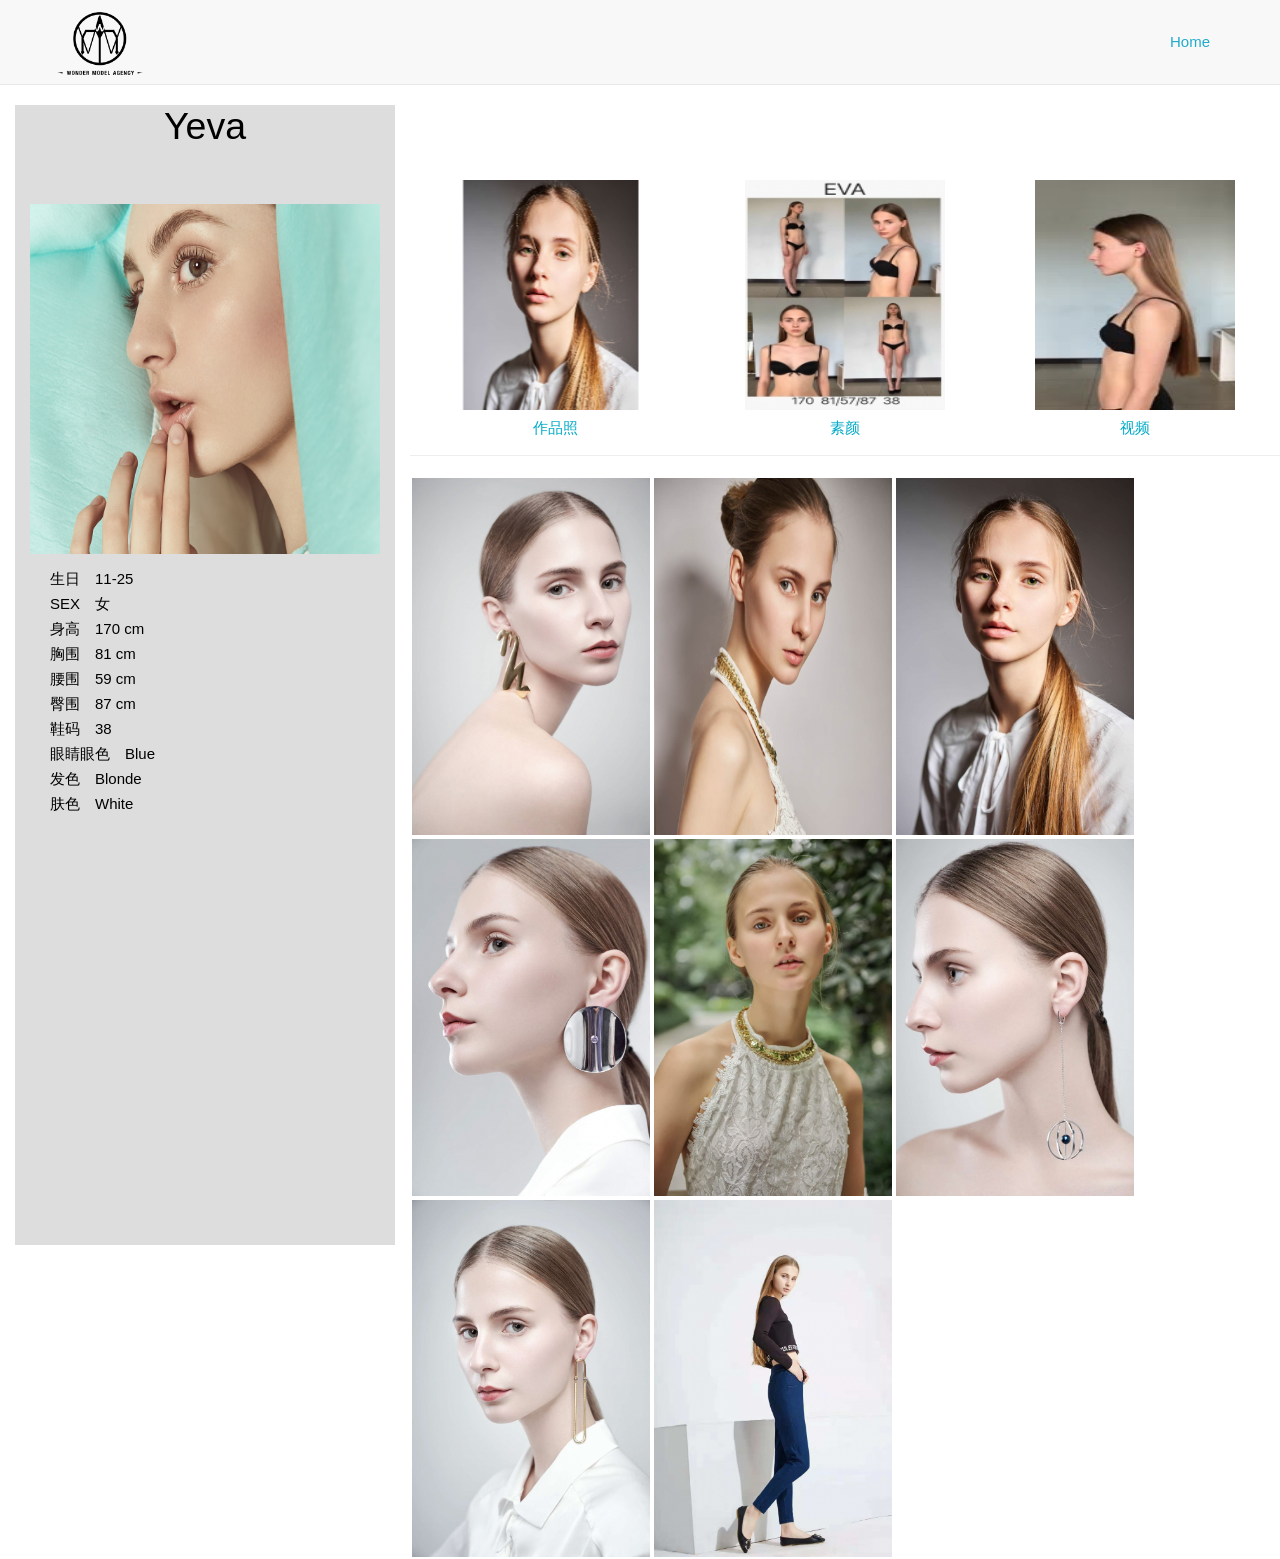
==== src/main/resources/static/detail.html @ 204be981 "修改代码" ====
<!DOCTYPE html>
<html lang="en">
<head>
    <meta charset="UTF-8"/>
    <meta http-equiv="Content-Type" content="text/html; charset=utf-8"/>
    <meta name="viewport" content="width=device-width, initial-scale=1, maximum-scale=1, user-scalable=no">
    <title>Wonder Model Agency</title>
    <link href='/assets/googleapis.css' rel='stylesheet' type='text/css'>
    <link href="/assets/font-awesome.min.css" rel="stylesheet">
    <link rel="stylesheet" href="assets/bootstrap/css/bootstrap.min.css"/>
    <link rel="stylesheet" href="assets/animate/animate.css"/>
    <link rel="stylesheet" href="assets/animate/set.css"/>
    <link rel="stylesheet" href="assets/gallery/blueimp-gallery.min.css">
    <link rel="stylesheet" href="assets/style.css">
    <style>
        #content {
            display: -webkit-flex;
            display: flex;
            height: 1350px
        }

        #peopleInfo {
            margin: 15px;
            line-height: 20px;
            background-color: #dddddd;
        }

        #works {
            flex-grow: 1;
        }

        #works hr {
            color: #9e5406;
        }

        #name {
            color: black;
        }

        #data li {
            text-align: left;
            margin: 5px;
            color: black;
        }

        #data span {
            margin: 15px;
        }

        #tab-title {
            display: -webkit-flex;
            display: flex;
            justify-content: space-between;
        }

        #tab-title .tab-title-item {
            flex-grow: 1;
        }

        .tab-title-item a {
            padding-top: 5px;
            text-decoration: none;
        }

        .tab-title-item img {
            width: 200px;
            height: 230px;
        }

        .tab-title-item span {
            margin-top: 10px;
            display: inline-block;
        }

        .tab-content-img {
            width: 238px;
            height: 357px;
        }

        .tab-content-item {
            display: flex;
            display: -webkit-flex;
            flex-wrap: wrap;
            align-content: space-around;
        }
        .tab-content-a{
            margin: 2px;
            text-decoration: none;
        }

    </style>
    <script src="assets/video.min.js"></script>
    <script src="assets/html5media.min.js"></script>
    <script src="https://apps.bdimg.com/libs/jquery/2.1.4/jquery.min.js"></script>
    <script src="js/detail.js"></script>
</head>

<body>
<div class="topbar animated fadeInLeftBig"></div>

<div class="navbar-wrapper">
    <div class="container">
        <div class="navbar navbar-default navbar-fixed-top" role="navigation" id="top-nav" style="top: 0px;">
            <div class="container">

                <div class="navbar-header" style="height: 75px;">
                    <button type="button" class="navbar-toggle collapsed" data-toggle="collapse"
                            data-target=".navbar-collapse">
                        <span class="sr-only">Toggle navigation</span>
                        <span class="icon-bar"></span>
                        <span class="icon-bar"></span>
                        <span class="icon-bar"></span>
                    </button>
                    <a id = "aHome2" class="navbar-brand" href="home.html" style="padding: 0px !important;">
                        <img src="images/logo.png" alt="logo" style="height: 90px;">
                    </a>
                </div>
                <div class="navbar-collapse  collapse">
                    <ul class="nav navbar-nav navbar-right scroll" id="rlTrans">
                        <li class="active"><a id="aHome" href="home.html">Home</a></li>
                    </ul>
                </div>
            </div>
        </div>
    </div>
</div>

<div id="content" class="spacer clearfix grid">
    <div id="peopleInfo">
        <div id="name">
            <h2>Yeva</h2>
        </div>
        <div id="image">
            <img style="width: 350px; height: 350px;" src="images/model/DianaB/1.jpg">
        </div>
        <div id="data" style="margin: 15px;">
            <div style="background-color: #dddddd;width: 350px; height: 350px;">
                <li><span>生日</span>11-25</li>
                <li><span>SEX</span>女</li>
                <li><span>身高</span>170 cm</li>
                <li><span>胸围</span>81 cm</li>
                <li><span>腰围</span>59 cm</li>
                <li><span>臀围</span>87 cm</li>
                <li><span>鞋码</span>38</li>
                <li><span>眼睛眼色</span>Blue</li>
                <li><span>发色</span>Blonde</li>
                <li><span>肤色</span>White</li>
            </div>
        </div>
    </div>
    <div id="works">
        <div id="tab-title">
            <div class="tab-title-item">
                <a href="#opus" aria-controls="home" role="tab" data-toggle="tab">
                    <img src="images/model/Yeva/opus.jpg"> <br/>
                    <span>作品照</span>
                </a>
            </div>
            <div class="tab-title-item">
                <a href="#makeup" aria-controls="profile" role="tab" data-toggle="tab">
                    <img src="images/model/Yeva/makeup.jpg"> <br/>
                    <span>素颜</span>
                </a>
            </div>
            <div class="tab-title-item">
                <a href="#video" aria-controls="settings" role="tab" data-toggle="tab">
                    <img src="images/model/Yeva/video.jpg"> <br/>
                    <span>视频</span>
                </a>
            </div>
        </div>
        <hr/>
        <div class="tab-content">
            <div id="opus" role="tabpanel" class="tab-pane active">
                <div class="tab-content-item">
                    <a href="images/model/Yeva/opus/1.jpg" name="imgView" class="tab-content-a">
                        <img src="images/model/Yeva/opus/1.jpg" class="tab-content-img">
                    </a>
                    <a href="images/model/Yeva/opus/2.jpg" name="imgView" class="tab-content-a">
                        <img src="images/model/Yeva/opus/2.jpg" class="tab-content-img">
                    </a>
                    <a href="images/model/Yeva/opus/3.jpg" name="imgView" class="tab-content-a">
                        <img src="images/model/Yeva/opus/3.jpg" class="tab-content-img">
                    </a>
                    <a href="images/model/Yeva/opus/4.jpg" name="imgView" class="tab-content-a">
                        <img src="images/model/Yeva/opus/4.jpg" class="tab-content-img">
                    </a>
                    <a href="images/model/Yeva/opus/5.jpg" name="imgView" class="tab-content-a">
                        <img src="images/model/Yeva/opus/5.jpg" class="tab-content-img">
                    </a>
                    <a href="images/model/Yeva/opus/6.jpg" name="imgView" class="tab-content-a">
                        <img src="images/model/Yeva/opus/6.jpg" class="tab-content-img">
                    </a>
                    <a href="images/model/Yeva/opus/7.jpg" name="imgView" class="tab-content-a">
                        <img src="images/model/Yeva/opus/7.jpg" class="tab-content-img">
                    </a>
                    <a href="images/model/Yeva/opus/8.jpg" name="imgView" class="tab-content-a">
                        <img src="images/model/Yeva/opus/8.jpg" class="tab-content-img">
                    </a>
                </div>
            </div>
            <div id="makeup" role="tabpanel" class="tab-pane">
                <a href="images/model/Yeva/makeup/1.jpg" name="imgView" class="tab-content-a">
                    <img src="images/model/Yeva/makeup/1.jpg" class="tab-content-img">
                </a>
            </div>
            <div id="video" role="tabpanel" class="tab-pane">
                <div style="height: 400px">
                    <video ishivideo="true" muted="muted" autoplay="true" isrotate="false" autohide="true" loop="loop"
                           src="images/model/Yeva/video/video.mp4">
                        <source src="images/model/Yeva/video/video.mp4" type="video/mp4">
                        <span data-i18n-text="video_bzc">当前浏览器不支持video播放</span>
                    </video>
                </div>
            </div>
        </div>
    </div>
</div>


<div id="blueimp-gallery" class="blueimp-gallery blueimp-gallery-controls">
    <div class="slides"></div>
    <h3 class="title">Title</h3>
    <a class="prev">‹</a>
    <a class="next">›</a>
    <a class="close">×</a>
</div>
<script src="assets/jquery.js"></script>
<script src="assets/wow/wow.min.js"></script>
<script src="assets/bootstrap/js/bootstrap.js" type="text/javascript"></script>
<script src="assets/mobile/touchSwipe.min.js"></script>
<script src="assets/respond/respond.js"></script>
<script src="assets/gallery/jquery.blueimp-gallery.min.js"></script>
<script type="text/javascript">
    $(function () {
        $("a[name=imgView]").click(function () {

            $("a[name=imgView]").each(function () {
                $(this).removeAttr("data-gallery");
                $(this).siblings("a").removeAttr("data-gallery");
            });

            $(this).attr("data-gallery", "");
            $(this).siblings("a").attr("data-gallery", "");
        });

        // 获取当前用户信息
        $.ajax({
            type: "GET",
            url: "/getUser",
            data: {userId: GetQueryString('userId')},
            dataType: "json",
            success: function (data) {
                var html = '';
                $.each(data, function (commentIndex, comment) {
                    html += '<div class="comment"><h6>' + comment['username']
                        + ':</h6><p class="para"' + comment['content']
                        + '</p></div>';
                });
            }
        })
    });

    // 获取url参数用户Id
    function GetQueryString(name) {
        var reg = new RegExp("(^|&)" + name + "=([^&]*)(&|$)");
        var r = window.location.search.substr(1).match(reg);
        if (r != null) return unescape(r[2]);
        return null;
    }

    console.log('userId', GetQueryString('userId'));
</script>
</body>
</html>
---- src/main/resources/static/assets/animate/set.css ----
.grid {
	position: relative;
	margin: 0 auto;
	list-style: none;
	text-align: center;
}

/* Common style */
.grid figure {
	position: relative;
	float: left;
	overflow: hidden;
	margin: 0;	/*change here for spacing*/	
	width: 33.333333333%;
	text-align: center;
	cursor: pointer;
}

.grid figure img {
	position: relative;
	display: block;
	max-width: 102%;
	opacity: 1;
}

.grid figure figcaption {
	padding: 2em;
	color: #fff;
	text-transform: uppercase;
	font-size: 1.25em;
	-webkit-backface-visibility: hidden;
	backface-visibility: hidden;
}

.grid figure figcaption::before,
.grid figure figcaption::after {
	pointer-events: none;
}

.grid figure figcaption,
.grid figure figcaption > a {
	position: absolute;
	top: 0;
	left: 0;
	width: 100%;
	height: 100%;
}

/* Anchor will cover the whole item by default */
/* For some effects it will show as a button */
.grid figure figcaption > a {
	z-index: 1000;
	text-indent: 200%;
	white-space: nowrap;
	font-size: 0;
	opacity: 0;
}

.grid figure h2 {
	word-spacing: -0.15em;
	font-weight: 700;
}

.grid figure h2,
.grid figure p {
	margin: 0;
}

.grid figure p {
	letter-spacing: 1px;
	font-size: 68.5%;
}

/* Individual effects */

/*---------------*/
/***** Lily *****/
/*---------------*/

figure.effect-lily img {
	max-width: none;
	width: -webkit-calc(100% + 50px);
	width: calc(100% + 50px);
	opacity: 0.7;
	-webkit-transition: opacity 0.35s, -webkit-transform 0.35s;
	transition: opacity 0.35s, transform 0.35s;
	-webkit-transform: translate3d(-40px,0, 0);
	transform: translate3d(-40px,0,0);
}

figure.effect-lily figcaption {
	text-align: left;
}

figure.effect-lily figcaption > div {
	position: absolute;
	bottom: 0;
	left: 0;
	padding: 2em;
	width: 100%;
	height: 50%;
}

figure.effect-lily h2,
figure.effect-lily p {
	-webkit-transform: translate3d(0,40px,0);
	transform: translate3d(0,40px,0);
}

figure.effect-lily h2 {
	-webkit-transition: -webkit-transform 0.35s;
	transition: transform 0.35s;
}

figure.effect-lily p {
	color: rgba(255,255,255,0.8);
	opacity: 0;
	-webkit-transition: opacity 0.2s, -webkit-transform 0.35s;
	transition: opacity 0.2s, transform 0.35s;
}

figure.effect-lily:hover img,
figure.effect-lily:hover p {
	opacity: 1;
}

figure.effect-lily:hover img,
figure.effect-lily:hover h2,
figure.effect-lily:hover p {
	-webkit-transform: translate3d(0,0,0);
	transform: translate3d(0,0,0);
}

figure.effect-lily:hover p {
	-webkit-transition-delay: 0.05s;
	transition-delay: 0.05s;
	-webkit-transition-duration: 0.35s;
	transition-duration: 0.35s;
}

/*---------------*/
/***** Sadie *****/
/*---------------*/

figure.effect-sadie figcaption::before {
	position: absolute;
	top: 0;
	left: 0;
	width: 100%;
	height: 100%;
	background: -webkit-linear-gradient(top, rgba(72,76,97,0) 0%, rgba(72,76,97,0.8) 75%);
	background: linear-gradient(to bottom, rgba(72,76,97,0) 0%, rgba(72,76,97,0.8) 75%);
	content: '';
	opacity: 0;
	-webkit-transform: translate3d(0,50%,0);
	transform: translate3d(0,50%,0);
}

figure.effect-sadie h2 {
	position: absolute;
	top: 50%;
	left: 0;
	width: 100%;
	color: #484c61;
	-webkit-transition: -webkit-transform 0.35s, color 0.35s;
	transition: transform 0.35s, color 0.35s;
	-webkit-transform: translate3d(0,-50%,0);
	transform: translate3d(0,-50%,0);
}

figure.effect-sadie figcaption::before,
figure.effect-sadie p {
	-webkit-transition: opacity 0.35s, -webkit-transform 0.35s;
	transition: opacity 0.35s, transform 0.35s;
}

figure.effect-sadie p {
	position: absolute;
	bottom: 0;
	left: 0;
	padding: 2em;
	width: 100%;
	opacity: 0;
	-webkit-transform: translate3d(0,10px,0);
	transform: translate3d(0,10px,0);
}

figure.effect-sadie:hover h2 {
	color: #fff;
	-webkit-transform: translate3d(0,-50%,0) translate3d(0,-40px,0);
	transform: translate3d(0,-50%,0) translate3d(0,-40px,0);
}

figure.effect-sadie:hover figcaption::before ,
figure.effect-sadie:hover p {
	opacity: 1;
	-webkit-transform: translate3d(0,0,0);
	transform: translate3d(0,0,0);
}

/*---------------*/
/***** Roxy *****/
/*---------------*/

figure.effect-roxy {
	background: -webkit-linear-gradient(45deg, #ff89e9 0%, #05abe0 100%);
	background: linear-gradient(45deg, #ff89e9 0%,#05abe0 100%);
}

figure.effect-roxy img {
	max-width: none;
	width: -webkit-calc(100% + 60px);
	width: calc(100% + 60px);
	-webkit-transition: opacity 0.35s, -webkit-transform 0.35s;
	transition: opacity 0.35s, transform 0.35s;
	-webkit-transform: translate3d(-50px,0,0);
	transform: translate3d(-50px,0,0);
}

figure.effect-roxy figcaption::before {
	position: absolute;
	top: 30px;
	right: 30px;
	bottom: 30px;
	left: 30px;
	border: 1px solid #fff;
	content: '';
	opacity: 0;
	-webkit-transition: opacity 0.35s, -webkit-transform 0.35s;
	transition: opacity 0.35s, transform 0.35s;
	-webkit-transform: translate3d(-20px,0,0);
	transform: translate3d(-20px,0,0);
}

figure.effect-roxy figcaption {
	padding: 3em;
	text-align: left;
}

figure.effect-roxy h2 {
	padding: 30% 0 10px 0;
}

figure.effect-roxy p {
	opacity: 0;
	-webkit-transition: opacity 0.35s, -webkit-transform 0.35s;
	transition: opacity 0.35s, transform 0.35s;
	-webkit-transform: translate3d(-10px,0,0);
	transform: translate3d(-10px,0,0);
}

figure.effect-roxy:hover img {
	opacity: 0.7;
	-webkit-transform: translate3d(0,0,0);
	transform: translate3d(0,0,0);
}

figure.effect-roxy:hover figcaption::before,
figure.effect-roxy:hover p {
	opacity: 1;
	-webkit-transform: translate3d(0,0,0);
	transform: translate3d(0,0,0);
}

/*---------------*/
/***** Bubba *****/
/*---------------*/

figure.effect-bubba {
	background: #9e5406;
}

figure.effect-bubba img {
	opacity: 0.7;
	-webkit-transition: opacity 0.35s;
	transition: opacity 0.35s;
}

figure.effect-bubba:hover img {
	opacity: 0.4;
}

figure.effect-bubba figcaption::before,
figure.effect-bubba figcaption::after {
	position: absolute;
	top: 30px;
	right: 30px;
	bottom: 30px;
	left: 30px;
	content: '';
	opacity: 0;
	-webkit-transition: opacity 0.35s, -webkit-transform 0.35s;
	transition: opacity 0.35s, transform 0.35s;
}

figure.effect-bubba figcaption::before {
	border-top: 1px solid #fff;
	border-bottom: 1px solid #fff;
	-webkit-transform: scale(0,1);
	transform: scale(0,1);
}

figure.effect-bubba figcaption::after {
	border-right: 1px solid #fff;
	border-left: 1px solid #fff;
	-webkit-transform: scale(1,0);
	transform: scale(1,0);
}

figure.effect-bubba h2 {
	padding-top: 30%;
	-webkit-transition: -webkit-transform 0.35s;
	transition: transform 0.35s;
	-webkit-transform: translate3d(0,-20px,0);
	transform: translate3d(0,-20px,0);
}

figure.effect-bubba p {
	padding: 20px 2.5em;
	opacity: 0;
	-webkit-transition: opacity 0.35s, -webkit-transform 0.35s;
	transition: opacity 0.35s, transform 0.35s;
	-webkit-transform: translate3d(0,20px,0);
	transform: translate3d(0,20px,0);
}

figure.effect-bubba:hover figcaption::before,
figure.effect-bubba:hover figcaption::after {
	opacity: 1;
	-webkit-transform: scale(1);
	transform: scale(1);
}

figure.effect-bubba:hover h2,
figure.effect-bubba:hover p {
	opacity: 1;
	-webkit-transform: translate3d(0,0,0);
	transform: translate3d(0,0,0);
}

/*---------------*/
/***** Romeo *****/
/*---------------*/

figure.effect-romeo {
	-webkit-perspective: 1000px;
	perspective: 1000px;
}

figure.effect-romeo img {
	-webkit-transition: opacity 0.35s, -webkit-transform 0.35s;
	transition: opacity 0.35s, transform 0.35s;
	-webkit-transform: translate3d(0,0,300px);
	transform: translate3d(0,0,300px);
}

figure.effect-romeo:hover img {
	opacity: 0.6;
	-webkit-transform: translate3d(0,0,0);
	transform: translate3d(0,0,0);
}

figure.effect-romeo figcaption::before,
figure.effect-romeo figcaption::after {
	position: absolute;
	top: 50%;
	left: 50%;
	width: 80%;
	height: 1px;
	background: #fff;
	content: '';
	-webkit-transition: opacity 0.35s, -webkit-transform 0.35s;
	transition: opacity 0.35s, transform 0.35s;
	-webkit-transform: translate3d(-50%,-50%,0);
	transform: translate3d(-50%,-50%,0);
}

figure.effect-romeo:hover figcaption::before {
	opacity: 0.5;
	-webkit-transform: translate3d(-50%,-50%,0) rotate(45deg);
	transform: translate3d(-50%,-50%,0) rotate(45deg);
}

figure.effect-romeo:hover figcaption::after {
	opacity: 0.5;
	-webkit-transform: translate3d(-50%,-50%,0) rotate(-45deg);
	transform: translate3d(-50%,-50%,0) rotate(-45deg);
}

figure.effect-romeo h2,
figure.effect-romeo p {
	position: absolute;
	top: 50%;
	left: 0;
	width: 100%;
	-webkit-transition: -webkit-transform 0.35s;
	transition: transform 0.35s;
}

figure.effect-romeo h2 {
	-webkit-transform: translate3d(0,-50%,0) translate3d(0,-150%,0);
	transform: translate3d(0,-50%,0) translate3d(0,-150%,0);
}

figure.effect-romeo p {
	padding: 0.25em 2em;
	-webkit-transform: translate3d(0,-50%,0) translate3d(0,150%,0);
	transform: translate3d(0,-50%,0) translate3d(0,150%,0);
}

figure.effect-romeo:hover h2 {
	-webkit-transform: translate3d(0,-50%,0) translate3d(0,-100%,0);
	transform: translate3d(0,-50%,0) translate3d(0,-100%,0);
}

figure.effect-romeo:hover p {
	-webkit-transform: translate3d(0,-50%,0) translate3d(0,100%,0);
	transform: translate3d(0,-50%,0) translate3d(0,100%,0);
}

/*---------------*/
/***** Layla *****/
/*---------------*/

figure.effect-layla {
	background: #18a367;
}

figure.effect-layla img {
	height: 390px;
}

figure.effect-layla figcaption {
	padding: 3em;
}

figure.effect-layla figcaption::before,
figure.effect-layla figcaption::after {
	position: absolute;
	content: '';
	opacity: 0;
}

figure.effect-layla figcaption::before {
	top: 50px;
	right: 30px;
	bottom: 50px;
	left: 30px;
	border-top: 1px solid #fff;
	border-bottom: 1px solid #fff;
	-webkit-transform: scale(0,1);
	transform: scale(0,1);
	-webkit-transform-origin: 0 0;
	transform-origin: 0 0;
}

figure.effect-layla figcaption::after {
	top: 30px;
	right: 50px;
	bottom: 30px;
	left: 50px;
	border-right: 1px solid #fff;
	border-left: 1px solid #fff;
	-webkit-transform: scale(1,0);
	transform: scale(1,0);
	-webkit-transform-origin: 100% 0;
	transform-origin: 100% 0;
}

figure.effect-layla h2 {
	padding-top: 26%;
	-webkit-transition: -webkit-transform 0.35s;
	transition: transform 0.35s;
}

figure.effect-layla p {
	padding: 0.5em 2em;
	text-transform: none;
	opacity: 0;
	-webkit-transform: translate3d(0,-10px,0);
	transform: translate3d(0,-10px,0);
}

figure.effect-layla img,
figure.effect-layla h2 {
	-webkit-transform: translate3d(0,-30px,0);
	transform: translate3d(0,-30px,0);
}

figure.effect-layla img,
figure.effect-layla figcaption::before,
figure.effect-layla figcaption::after,
figure.effect-layla p {
	-webkit-transition: opacity 0.35s, -webkit-transform 0.35s;
	transition: opacity 0.35s, transform 0.35s;
}

figure.effect-layla:hover img {
	opacity: 0.7;
	-webkit-transform: translate3d(0,0,0);
	transform: translate3d(0,0,0);
}

figure.effect-layla:hover figcaption::before,
figure.effect-layla:hover figcaption::after {
	opacity: 1;
	-webkit-transform: scale(1);
	transform: scale(1);
}

figure.effect-layla:hover h2,
figure.effect-layla:hover p {
	opacity: 1;
	-webkit-transform: translate3d(0,0,0);
	transform: translate3d(0,0,0);
}

figure.effect-layla:hover figcaption::after,
figure.effect-layla:hover h2,
figure.effect-layla:hover p,
figure.effect-layla:hover img {
	-webkit-transition-delay: 0.15s;
	transition-delay: 0.15s;
}

/*---------------*/
/***** Honey *****/
/*---------------*/

figure.effect-honey {
	background: #4a3753;
}

figure.effect-honey img {
	opacity: 0.9;
	-webkit-transition: opacity 0.35s;
	transition: opacity 0.35s;
}

figure.effect-honey:hover img {
	opacity: 0.5;
}

figure.effect-honey figcaption::before {
	position: absolute;
	bottom: 0;
	left: 0;
	width: 100%;
	height: 10px;
	background: #fff;
	content: '';
	-webkit-transform: translate3d(0,10px,0);
	transform: translate3d(0,10px,0);
}

figure.effect-honey h2 {
	position: absolute;
	bottom: 0;
	left: 0;
	padding: 1em 1.5em;
	width: 100%;
	text-align: left;
	-webkit-transform: translate3d(0,-30px,0);
	transform: translate3d(0,-30px,0);
}

figure.effect-honey h2 i {
	font-style: normal;
	opacity: 0;
	-webkit-transition: opacity 0.35s, -webkit-transform 0.35s;
	transition: opacity 0.35s, transform 0.35s;
	-webkit-transform: translate3d(0,-30px,0);
	transform: translate3d(0,-30px,0);
}

figure.effect-honey figcaption::before,
figure.effect-honey h2 {
	-webkit-transition: -webkit-transform 0.35s;
	transition: transform 0.35s;
}

figure.effect-honey:hover figcaption::before,
figure.effect-honey:hover h2,
figure.effect-honey:hover h2 i {
	opacity: 1;
	-webkit-transform: translate3d(0,0,0);
	transform: translate3d(0,0,0);
}

/*---------------*/
/***** Oscar *****/
/*---------------*/

figure.effect-oscar {
/*	background: -webkit-linear-gradient(45deg, #22682a 0%, #9b4a1b 40%, #3a342a 100%);
	background: linear-gradient(45deg, #22682a 0%,#9b4a1b 40%,#3a342a 100%);*/
}

/*figure.effect-oscar img {
	opacity: 0.9;
	-webkit-transition: opacity 0.35s;
	transition: opacity 0.35s;
}
*/
figure.effect-oscar figcaption {
	padding: 15%;
/*	background-color: rgba(58,52,42,0.7);
	-webkit-transition: background-color 0.35s;
	transition: background-color 0.35s;*/
}

figure.effect-oscar figcaption::before {
	position: absolute;
	top: 30px;
	right: 30px;
	bottom: 30px;
	left: 30px;
	border: 1px solid #fff;
	content: '';
}

figure.effect-oscar h2 {
	margin: 0;
	line-height: 1em;
	-webkit-transition: -webkit-transform 0.35s;
	transition: transform 0.35s;
	-webkit-transform: translate3d(0,100%,0);
	transform: translate3d(0,100%,0);
}

figure.effect-oscar figcaption::before,
figure.effect-oscar p {
	opacity: 0;
	-webkit-transition: opacity 0.35s, -webkit-transform 0.35s;
	transition: opacity 0.35s, transform 0.35s;
	-webkit-transform: scale(0);
	transform: scale(0);
}

figure.effect-oscar:hover h2 {
	-webkit-transform: translate3d(0,0,0);
	transform: translate3d(0,0,0);
}

figure.effect-oscar:hover figcaption::before,
figure.effect-oscar:hover p {
	opacity: 1;
	-webkit-transform: scale(1);
	transform: scale(1);
}

figure.effect-oscar:hover figcaption {
	background-color: rgba(0,0,0,0.8);
}

figure.effect-oscar:hover img {
	opacity: 0.4;
}

/*---------------*/
/***** Marley *****/
/*---------------*/

figure.effect-marley figcaption {
	text-align: right;
}

figure.effect-marley h2,
figure.effect-marley p {
	position: absolute;
	right: 30px;
	left: 30px;
	padding: 10px 0;
}


figure.effect-marley p {
	bottom: 30px;
	line-height: 1.5;
	-webkit-transform: translate3d(0,100%,0);
	transform: translate3d(0,100%,0);
}

figure.effect-marley h2 {
	top: 30px;
	-webkit-transition: -webkit-transform 0.35s;
	transition: transform 0.35s;
	-webkit-transform: translate3d(0,20px,0);
	transform: translate3d(0,20px,0);
}

figure.effect-marley:hover h2 {
	-webkit-transform: translate3d(0,0,0);
	transform: translate3d(0,0,0);
}

figure.effect-marley h2::after {
	position: absolute;
	top: 100%;
	left: 0;
	width: 100%;
	height: 4px;
	background: #fff;
	content: '';
	-webkit-transform: translate3d(0,40px,0);
	transform: translate3d(0,40px,0);
}

figure.effect-marley h2::after,
figure.effect-marley p {
	opacity: 0;
	-webkit-transition: opacity 0.35s, -webkit-transform 0.35s;
	transition: opacity 0.35s, transform 0.35s;
}

figure.effect-marley:hover h2::after,
figure.effect-marley:hover p {
	opacity: 1;
	-webkit-transform: translate3d(0,0,0);
	transform: translate3d(0,0,0);
}

/*---------------*/
/***** Ruby *****/
/*---------------*/

figure.effect-ruby {
	background-color: #17819c;
}

figure.effect-ruby img {
	opacity: 0.7;
	-webkit-transition: opacity 0.35s, -webkit-transform 0.35s;
	transition: opacity 0.35s, transform 0.35s;
	-webkit-transform: scale(1.15);
	transform: scale(1.15);
}

figure.effect-ruby:hover img {
	opacity: 0.5;
	-webkit-transform: scale(1);
	transform: scale(1);
}

figure.effect-ruby h2 {
	margin-top: 20%;
	-webkit-transition: -webkit-transform 0.35s;
	transition: transform 0.35s;
	-webkit-transform: translate3d(0,20px,0);
	transform: translate3d(0,20px,0);
}

figure.effect-ruby p {
	margin: 1em 0 0;
	padding: 3em;
	border: 1px solid #fff;
	opacity: 0;
	-webkit-transition: opacity 0.35s, -webkit-transform 0.35s;
	transition: opacity 0.35s, transform 0.35s;
	-webkit-transform: translate3d(0,20px,0) scale(1.1);
	transform: translate3d(0,20px,0) scale(1.1);
} 

figure.effect-ruby:hover h2 {
	-webkit-transform: translate3d(0,0,0);
	transform: translate3d(0,0,0);
}

figure.effect-ruby:hover p {
	opacity: 1;
	-webkit-transform: translate3d(0,0,0) scale(1);
	transform: translate3d(0,0,0) scale(1);
}

/*---------------*/
/***** Milo *****/
/*---------------*/

figure.effect-milo {
	background: #2e5d5a;
}

figure.effect-milo img {
	max-width: none;
	width: -webkit-calc(100% + 60px);
	width: calc(100% + 60px);
	opacity: 1;
	-webkit-transition: opacity 0.35s, -webkit-transform 0.35s;
	transition: opacity 0.35s, transform 0.35s;
	-webkit-transform: translate3d(-30px,0,0) scale(1.12);
	transform: translate3d(-30px,0,0) scale(1.12);
	-webkit-backface-visibility: hidden;
	backface-visibility: hidden;
}

figure.effect-milo:hover img {
	opacity: 0.5;
	-webkit-transform: translate3d(0,0,0) scale(1);
	transform: translate3d(0,0,0) scale(1);
}

figure.effect-milo h2 {
	position: absolute;
	right: 0;
	bottom: 0;
	padding: 1em 1.2em;
}

figure.effect-milo p {
	padding: 0 10px 0 0;
	width: 50%;
	border-right: 1px solid #fff;
	text-align: right;
	opacity: 0;
	-webkit-transition: opacity 0.35s, -webkit-transform 0.35s;
	transition: opacity 0.35s, transform 0.35s;
	-webkit-transform: translate3d(-40px,0,0);
	transform: translate3d(-40px,0,0);
}

figure.effect-milo:hover p {
	opacity: 1;
	-webkit-transform: translate3d(0,0,0);
	transform: translate3d(0,0,0);
}

/*---------------*/
/***** Dexter *****/
/*---------------*/

figure.effect-dexter {
	background: -webkit-linear-gradient(top, rgba(37,141,200,1) 0%, rgba(104,60,19,1) 100%);
	background: linear-gradient(to bottom, rgba(37,141,200,1) 0%,rgba(104,60,19,1) 100%); 
}

figure.effect-dexter img {
	-webkit-transition: opacity 0.35s;
	transition: opacity 0.35s;
}

figure.effect-dexter:hover img {
	opacity: 0.4;
}

figure.effect-dexter figcaption::after {
	position: absolute;
	right: 30px;
	bottom: 30px;
	left: 30px;
	height: -webkit-calc(50% - 30px);
	height: calc(50% - 30px);
	border: 7px solid #fff;
	content: '';
	-webkit-transition: -webkit-transform 0.35s;
	transition: transform 0.35s;
	-webkit-transform: translate3d(0,-100%,0);
	transform: translate3d(0,-100%,0);
}

figure.effect-dexter:hover figcaption::after {
	-webkit-transform: translate3d(0,0,0);
	transform: translate3d(0,0,0);
}

figure.effect-dexter figcaption {
	padding: 3em;
	text-align: left;
}

figure.effect-dexter p {
	position: absolute;
	right: 60px;
	bottom: 60px;
	left: 60px;
	opacity: 0;
	-webkit-transition: opacity 0.35s, -webkit-transform 0.35s;
	transition: opacity 0.35s, transform 0.35s;
	-webkit-transform: translate3d(0,-100px,0);
	transform: translate3d(0,-100px,0);
}

figure.effect-dexter:hover p {
	opacity: 1;
	-webkit-transform: translate3d(0,0,0);
	transform: translate3d(0,0,0);
}

/*---------------*/
/***** Sarah *****/
/*---------------*/

figure.effect-sarah {
	background: #42b078;
}

figure.effect-sarah img {
	max-width: none;
	width: -webkit-calc(100% + 20px);
	width: calc(100% + 20px);
	-webkit-transition: opacity 0.35s, -webkit-transform 0.35s;
	transition: opacity 0.35s, transform 0.35s;
	-webkit-transform: translate3d(-10px,0,0);
	transform: translate3d(-10px,0,0);
	-webkit-backface-visibility: hidden;
	backface-visibility: hidden;
}

figure.effect-sarah:hover img {
	opacity: 0.4;
	-webkit-transform: translate3d(0,0,0);
	transform: translate3d(0,0,0);
}

figure.effect-sarah figcaption {
	text-align: left;
}

figure.effect-sarah h2 {
	position: relative;
	overflow: hidden;
	padding: 0.5em 0;
}

figure.effect-sarah h2::after {
	position: absolute;
	bottom: 0;
	left: 0;
	width: 100%;
	height: 3px;
	background: #fff;
	content: '';
	-webkit-transition: -webkit-transform 0.35s;
	transition: transform 0.35s;
	-webkit-transform: translate3d(-100%,0,0);
	transform: translate3d(-100%,0,0);
}

figure.effect-sarah:hover h2::after {
	-webkit-transform: translate3d(0,0,0);
	transform: translate3d(0,0,0);
}

figure.effect-sarah p {
	padding: 1em 0;
	opacity: 0;
	-webkit-transition: opacity 0.35s, -webkit-transform 0.35s;
	transition: opacity 0.35s, transform 0.35s;
	-webkit-transform: translate3d(100%,0,0);
	transform: translate3d(100%,0,0);
}

figure.effect-sarah:hover p {
	opacity: 1;
	-webkit-transform: translate3d(0,0,0);
	transform: translate3d(0,0,0);
}

/*---------------*/
/***** Zoe *****/
/*---------------*/

figure.effect-zoe figcaption {
	top: auto;
	bottom: 0;
	padding: 1em;
	height: 3.75em;
	background: #fff;
	color: #3c4a50;
	-webkit-transition: -webkit-transform 0.35s;
	transition: transform 0.35s;
	-webkit-transform: translate3d(0,100%,0);
	transform: translate3d(0,100%,0);
}

figure.effect-zoe h2 {
	float: left;
}

figure.effect-zoe p.icon-links a {
	float: right;
	color: #3c4a50;
	font-size: 1.4em;
}

figure.effect-zoe:hover p.icon-links a:hover,
figure.effect-zoe:hover p.icon-links a:focus {
	color: #252d31;
}

figure.effect-zoe p.description {
	position: absolute;
	bottom: 8em;
	padding: 2em;
	color: #fff;
	text-transform: none;
	font-size: 90%;
	opacity: 0;
	-webkit-transition: opacity 0.35s;
	transition: opacity 0.35s;
	-webkit-backface-visibility: hidden; /* Fix for Chrome 37.0.2062.120 (Mac) */
}

figure.effect-zoe h2,
figure.effect-zoe p.icon-links a {
	-webkit-transition: -webkit-transform 0.35s;
	transition: transform 0.35s;
	-webkit-transform: translate3d(0,200%,0);
	transform: translate3d(0,200%,0);
}

figure.effect-zoe p.icon-links a span::before {
	display: inline-block;
	padding: 8px 10px;
	font-family: 'feathericons';
	speak: none;
	-webkit-font-smoothing: antialiased;
	-moz-osx-font-smoothing: grayscale;
}

.icon-eye::before {
	content: '\e000';
}

.icon-paper-clip::before {
	content: '\e001';
}

.icon-heart::before {
	content: '\e024';
}

figure.effect-zoe h2 {
	display: inline-block;
}

figure.effect-zoe:hover p.description {
	opacity: 1;
}

figure.effect-zoe:hover figcaption,
figure.effect-zoe:hover h2,
figure.effect-zoe:hover p.icon-links a {
	-webkit-transform: translate3d(0,0,0);
	transform: translate3d(0,0,0);
}

figure.effect-zoe:hover h2 {
	-webkit-transition-delay: 0.05s;
	transition-delay: 0.05s;
}

figure.effect-zoe:hover p.icon-links a:nth-child(3) {
	-webkit-transition-delay: 0.1s;
	transition-delay: 0.1s;
}

figure.effect-zoe:hover p.icon-links a:nth-child(2) {
	-webkit-transition-delay: 0.15s;
	transition-delay: 0.15s;
}

figure.effect-zoe:hover p.icon-links a:first-child {
	-webkit-transition-delay: 0.2s;
	transition-delay: 0.2s;
}

/*---------------*/
/***** Chico *****/
/*---------------*/

figure.effect-chico img {
	-webkit-transition: opacity 0.35s, -webkit-transform 0.35s;
	transition: opacity 0.35s, transform 0.35s;
	-webkit-transform: scale(1.12);
	transform: scale(1.12);
}

figure.effect-chico:hover img {
	opacity: 0.5;
	-webkit-transform: scale(1);
	transform: scale(1);
}

figure.effect-chico figcaption {
	padding: 3em;	
}

figure.effect-chico figcaption::before {
	position: absolute;
	top: 30px;
	right: 30px;
	bottom: 30px;
	left: 30px;
	border: 1px solid #fff;
	content: '';
	-webkit-transform: scale(1.1);
	transform: scale(1.1);
	background: rgba(0,0,0,0.5);
}

figure.effect-chico figcaption::before,
figure.effect-chico p {
	opacity: 0;
	-webkit-transition: opacity 0.35s, -webkit-transform 0.35s;
	transition: opacity 0.35s, transform 0.35s;
}

figure.effect-chico h2 {
	padding: 20% 0 20px 0;
}

figure.effect-chico p {
	margin: 0 auto;
	max-width: 200px;
	-webkit-transform: scale(1.5);
	transform: scale(1.5);
}

figure.effect-chico:hover figcaption::before,
figure.effect-chico:hover p {
	opacity: 1;
	-webkit-transform: scale(1);
	transform: scale(1);
}

@media screen and (max-width: 50em) {
	.content {
		padding: 0 10px;
		text-align: center;
	}
	.grid figure {
		width: 50%;
	}
}


@media (max-width: 639px) {
	.grid figure {width: 100%;}
}
---- src/main/resources/static/assets/gallery/blueimp-gallery.min.css ----
@charset "UTF-8";.blueimp-gallery,.blueimp-gallery>.slides>.slide>.slide-content{position:absolute;top:0;right:0;bottom:0;left:0;-moz-backface-visibility:hidden}.blueimp-gallery>.slides>.slide>.slide-content{margin:auto;width:auto;height:auto;max-width:100%;max-height:100%;opacity:1}.blueimp-gallery{position:fixed;z-index:999999;overflow:hidden;background:#000;background:rgba(0,0,0,.9);opacity:0;display:none;direction:ltr;-ms-touch-action:none;touch-action:none}.blueimp-gallery-carousel{position:relative;z-index:auto;margin:1em auto;padding-bottom:56.25%;box-shadow:0 0 10px #000;-ms-touch-action:pan-y;touch-action:pan-y}.blueimp-gallery-display{display:block;opacity:1}.blueimp-gallery>.slides{position:relative;height:100%;overflow:hidden}.blueimp-gallery-carousel>.slides{position:absolute}.blueimp-gallery>.slides>.slide{position:relative;float:left;height:100%;text-align:center;-webkit-transition-timing-function:cubic-bezier(0.645,.045,.355,1);-moz-transition-timing-function:cubic-bezier(0.645,.045,.355,1);-ms-transition-timing-function:cubic-bezier(0.645,.045,.355,1);-o-transition-timing-function:cubic-bezier(0.645,.045,.355,1);transition-timing-function:cubic-bezier(0.645,.045,.355,1)}.blueimp-gallery,.blueimp-gallery>.slides>.slide>.slide-content{-webkit-transition:opacity .5s linear;-moz-transition:opacity .5s linear;-ms-transition:opacity .5s linear;-o-transition:opacity .5s linear;transition:opacity .5s linear}.blueimp-gallery>.slides>.slide-loading{background:url(../img/loading.gif) center no-repeat;background-size:64px 64px}.blueimp-gallery>.slides>.slide-loading>.slide-content{opacity:0}.blueimp-gallery>.slides>.slide-error{background:url(../img/error.png) center no-repeat}.blueimp-gallery>.slides>.slide-error>.slide-content{display:none}.blueimp-gallery>.prev,.blueimp-gallery>.next{position:absolute;top:50%;left:15px;width:40px;height:40px;margin-top:-23px;font-family:"Helvetica Neue",Helvetica,Arial,sans-serif;font-size:60px;font-weight:100;line-height:30px;color:#fff;text-decoration:none;text-shadow:0 0 2px #000;text-align:center;background:#222;background:rgba(0,0,0,.5);-webkit-box-sizing:content-box;-moz-box-sizing:content-box;box-sizing:content-box;border:3px solid #fff;-webkit-border-radius:23px;-moz-border-radius:23px;border-radius:23px;opacity:.5;cursor:pointer;display:none}.blueimp-gallery>.next{left:auto;right:15px}.blueimp-gallery>.close,.blueimp-gallery>.title{position:absolute;top:15px;left:15px;margin:0 40px 0 0;font-size:20px;line-height:30px;color:#fff;text-shadow:0 0 2px #000;opacity:.8;display:none}.blueimp-gallery>.close{padding:15px;right:15px;left:auto;margin:-15px;font-size:30px;text-decoration:none;cursor:pointer}.blueimp-gallery>.play-pause{position:absolute;right:15px;bottom:15px;width:15px;height:15px;background:url(../img/play-pause.png) 0 0 no-repeat;cursor:pointer;opacity:.5;display:none}.blueimp-gallery-playing>.play-pause{background-position:-15px 0}.blueimp-gallery>.prev:hover,.blueimp-gallery>.next:hover,.blueimp-gallery>.close:hover,.blueimp-gallery>.title:hover,.blueimp-gallery>.play-pause:hover{color:#fff;opacity:1}.blueimp-gallery-controls>.prev,.blueimp-gallery-controls>.next,.blueimp-gallery-controls>.close,.blueimp-gallery-controls>.title,.blueimp-gallery-controls>.play-pause{display:block;-webkit-transform:translateZ(0);-moz-transform:translateZ(0);-ms-transform:translateZ(0);-o-transform:translateZ(0);transform:translateZ(0)}.blueimp-gallery-single>.prev,.blueimp-gallery-left>.prev,.blueimp-gallery-single>.next,.blueimp-gallery-right>.next,.blueimp-gallery-single>.play-pause{display:none}.blueimp-gallery>.slides>.slide>.slide-content,.blueimp-gallery>.prev,.blueimp-gallery>.next,.blueimp-gallery>.close,.blueimp-gallery>.play-pause{-webkit-user-select:none;-khtml-user-select:none;-moz-user-select:none;-ms-user-select:none;user-select:none}body:last-child .blueimp-gallery>.slides>.slide-error{background-image:url(../img/error.svg)}body:last-child .blueimp-gallery>.play-pause{width:20px;height:20px;background-size:40px 20px;background-image:url(../img/play-pause.svg)}body:last-child .blueimp-gallery-playing>.play-pause{background-position:-20px 0}*+html .blueimp-gallery>.slides>.slide{min-height:300px}*+html .blueimp-gallery>.slides>.slide>.slide-content{position:relative}@charset "UTF-8";.blueimp-gallery>.indicator{position:absolute;top:auto;right:15px;bottom:15px;left:15px;margin:0 40px;padding:0;list-style:none;text-align:center;line-height:10px;display:none}.blueimp-gallery>.indicator>li{display:inline-block;width:9px;height:9px;margin:6px 3px 0;-webkit-box-sizing:content-box;-moz-box-sizing:content-box;box-sizing:content-box;border:1px solid transparent;background:#ccc;background:rgba(255,255,255,.25)center no-repeat;border-radius:5px;box-shadow:0 0 2px #000;opacity:.5;cursor:pointer}.blueimp-gallery>.indicator>li:hover,.blueimp-gallery>.indicator>.active{background-color:#fff;border-color:#fff;opacity:1}.blueimp-gallery-controls>.indicator{display:block;-webkit-transform:translateZ(0);-moz-transform:translateZ(0);-ms-transform:translateZ(0);-o-transform:translateZ(0);transform:translateZ(0)}.blueimp-gallery-single>.indicator{display:none}.blueimp-gallery>.indicator{-webkit-user-select:none;-khtml-user-select:none;-moz-user-select:none;-ms-user-select:none;user-select:none}*+html .blueimp-gallery>.indicator>li{display:inline}@charset "UTF-8";.blueimp-gallery>.slides>.slide>.video-content>img{position:absolute;top:0;right:0;bottom:0;left:0;margin:auto;width:auto;height:auto;max-width:100%;max-height:100%;-moz-backface-visibility:hidden}.blueimp-gallery>.slides>.slide>.video-content>video{position:absolute;top:0;left:0;width:100%;height:100%}.blueimp-gallery>.slides>.slide>.video-content>iframe{position:absolute;top:100%;left:0;width:100%;height:100%;border:none}.blueimp-gallery>.slides>.slide>.video-playing>iframe{top:0}.blueimp-gallery>.slides>.slide>.video-content>a{position:absolute;top:50%;right:0;left:0;margin:-64px auto 0;width:128px;height:128px;background:url(../img/video-play.png) center no-repeat;opacity:.8;cursor:pointer}.blueimp-gallery>.slides>.slide>.video-content>a:hover{opacity:1}.blueimp-gallery>.slides>.slide>.video-playing>a,.blueimp-gallery>.slides>.slide>.video-playing>img{display:none}.blueimp-gallery>.slides>.slide>.video-content>video{display:none}.blueimp-gallery>.slides>.slide>.video-playing>video{display:block}.blueimp-gallery>.slides>.slide>.video-loading>a{background:url(../img/loading.gif) center no-repeat;background-size:64px 64px}body:last-child .blueimp-gallery>.slides>.slide>.video-content:not(.video-loading)>a{background-image:url(../img/video-play.svg)}*+html .blueimp-gallery>.slides>.slide>.video-content{height:100%}*+html .blueimp-gallery>.slides>.slide>.video-content>a{left:50%;margin-left:-64px}
---- src/main/resources/static/assets/style.css ----
body {	color:#666;	font:300 15px/15px Roboto,Arial,Helvetica;background-color:#fff;-webkit-font-smoothing:antialiased;}

a{color:#00a9c6; text-decoration:none;}
a:hover{color:#666;}
.btn,a,.btn:hover,a:hover {
-webkit-transition: all 0.3s ease-in-out;
-moz-transition: all 0.3s ease-in-out;
-ms-transition: all 0.3s ease-in-out;
-o-transition: all 0.3s ease-in-out;
transition: all 0.3s ease-in-out;
outline: none !important;
}

h1,h2,h3,h4{margin: 0;line-height: 1em;}
h1{font:700 5em Roboto,Arial,Helvetica;margin:0.25em 0;text-transform: uppercase;}
h2{font:300 2.5em Roboto,Arial,Helvetica;margin-bottom: 1.5em;}
h3{font:300 2em Roboto,Arial,Helvetica;margin:2em 0 1em 0;}
h4{font:300 1.5em Roboto,Arial,Helvetica;margin-bottom: 1em;}
h4 i{margin-right: 0.5em;}

p{font-size:1em;line-height: 1.7em; margin-bottom: 1.7em;}

.spacer{padding: 6em 0;}

.btn{border:none;border-radius: 0;padding: 1em 4em;background: rgba(0,0,0,0.5);text-transform: uppercase;}
.btn:hover,.btn:active{color: #fff;}
.btn-default{color: #ccc;border: 1px solid #aaa;}
.btn-default:hover,.btn-default:active{background: rgba(0,0,0,0.8);}
.btn-primary{color: #fff;background:#00a9c6;width: 100%;outline: none;}
.btn-primary:hover,.btn-primary:active,.btn-primary:focus{background:#1BC0DC;box-shadow: none;}

.topbar {background:url(../images/lines.png);	height:5px;position: fixed;top: 0;width: 100%;z-index: 1000;}
.navbar-nav > li > a{font-size: 1em;line-height: 3.6em;}
.navbar-fixed-top{top: 5px;
	height: 85px;}
.navbar-inverse{background: #111;}
.navbar-default .navbar-nav>.active>a, .navbar-default .navbar-nav>.active>a:hover, .navbar-default .navbar-nav>.active>a:focus{background: none;color: #21abca;}

#head,.carousel{margin-top: 0;}

#home.html{padding-top: 6em;}
.carousel-caption{top:0;bottom: 0;left: 0; right: 0;padding: 0;}
.caption-wrapper{display: table;height: 100%;width: 100%;}
.caption-info{display: table-cell;vertical-align: middle;}
.caption-info p{font-size: 1.25em;}
.caption-info .btn i{margin-right:0.75em;}
.carousel-inner > .item > img, .carousel-inner > .item > a > img{width: 100%;}
.carousel-control{z-index:1000;}

/*about*/
.about.spacer{padding-left: 4em; padding-right: 4em;}
.process ul li{width: 10em;height: 10em;border: 1px solid #CEEBF0;padding: 0;border-radius: 50%;margin: 0 1.25em;line-height: 13.5em;color: #21ABCA;}
.process ul li span{line-height: 2em;display: inline-block;font-weight: 300;}
.process ul li span i{font-size: 3em;}
.process ul li span b{display: block;font-size: 1em;font-weight: 300;}


/*testimonials*/
.partners img{float: left;margin:0 75px 30px 0;}
.testimonails{min-height: 195px;}
.testimonails img{margin-top: 5px;}
.testimonails span{color: #888;}
.testimonails span b{font-weight: 400;}
.carousel-indicators li{border: 1px solid #2BB2E3;}
.carousel-indicators{bottom: 0;}

/*works*/
#works{padding-top:6em;}
#works figcaption a{border:1px solid #fff;margin-top: 1em;display: inline-block;color: #fff;padding: 0 2em;}
#works figcaption a:hover{text-decoration: none;padding: 0 3em;}
/*works*/

/*team*/
.team figure{width: 100%;}
.team img{width: 100%;}
.team b{font-size: 1.2em;display: block;}
.team a i.fa{color: #fff; font-size: 2em;}
.team a i.fa:hover{color: #21abca;}

.copyrights{
	text-indent:-9999px;
	height:0;
	line-height:0;
	font-size:0;
	overflow:hidden;
}
.highlight-info{ background:url(../images/lab.jpg) center fixed; background-size: cover; color:#fff;}
.highlight-info .overlay{background: rgba(33,171,202,0.5);}
.highlight-info h4{color: #fff;margin:0.5em 0 0 0;}
/*about us*/









/*contact*/
contact.html{background-color: #f5f5f5;}
.contactform textarea,.contactform input{width: 100%;padding:1em;border:1px solid #ccc;margin-bottom: 1em;border-radius: 0;outline: none;}
/*contact*/


.footer{background-color: #111; color: #fff; font-size: 1em;color: #aaa;}
.footer a{color: #aaa;margin: 0 1em; }

.gototop{position: fixed;bottom: 20px; right: 20px;background: rgba(0,0,0,0.5);padding: 10px;color: #fff;}
.gototop i{line-height: 0.5em;}


@media (max-width: 1200px) {
	body{font:300 13px/13px Roboto,Arial,Helvetica;}
	.navbar-brand{padding-top: 11px;}
	.process ul li{margin:0 0.5em; }
	
	.grid figure h2{font: 700 1.5em Roboto,Arial,Helvetica;}
	figure.effect-oscar figcaption{padding: 12%;}
	figure.effect-oscar figcaption::before,figure.effect-chico figcaption::before{top: 20px;right: 20px;bottom: 20px;left: 20px;}

	.partners img{margin: 0 25px 25px 0;}
}

@media (max-width: 900px) {
	h1{font: 700 3.5em Roboto,Arial,Helvetica;}
	h4 {font: 300 1.3em Roboto,Arial,Helvetica;}
	.btn{padding: 1em 2em;}
	.partners img{margin: 0 15px 25px 0;width: 157px;}
	.process ul li{width: 9em;height: 9em;}
	figure.effect-chico figcaption {padding: 2em;}	
	figure.effect-oscar figcaption {padding: 20%;}
	figure.effect-chico figcaption::before{top: 10px;right: 10px;bottom: 10px;left: 10px;}
	.grid figure.effect-chico p{font-size: 0.6em;line-height: 1.5em;}	
}


@media (max-width: 767px) {
	body{font:300 12px/12px Roboto,Arial,Helvetica;}
	.navbar-nav > li > a {line-height: 1em;}	
	.navbar-brand{padding: 7px;}
	.navbar-brand img{height: 37px;}
	.navbar-toggle{margin-top: 12px;}

	.carousel-caption,.carousel-control,.carousel-indicators{display: none;}

	h2.text-center{text-align: left;font-size: 1.7em;}
	h4 {font: 300 1.2em Roboto,Arial,Helvetica;}
	#partners h2{padding: 0 1em;} 
	#works {padding-top: 5em;}

	.partners{display: block;float: left;}
	.partners img{width: 120px;}



	.about.spacer{padding-left: 2em;padding-right: 2em;}
	.spacer{padding:2em 0 0 0;}
	.process ul li{margin-bottom: 1em;}

	.highlight-info .overlay{padding-bottom: 2em;}

	.grid.team div{margin: 0;padding: 0;}
	figure.effect-chico figcaption {padding: 1.5em;}
	.footer{margin-top: 2em;padding-bottom: 2em;}
}
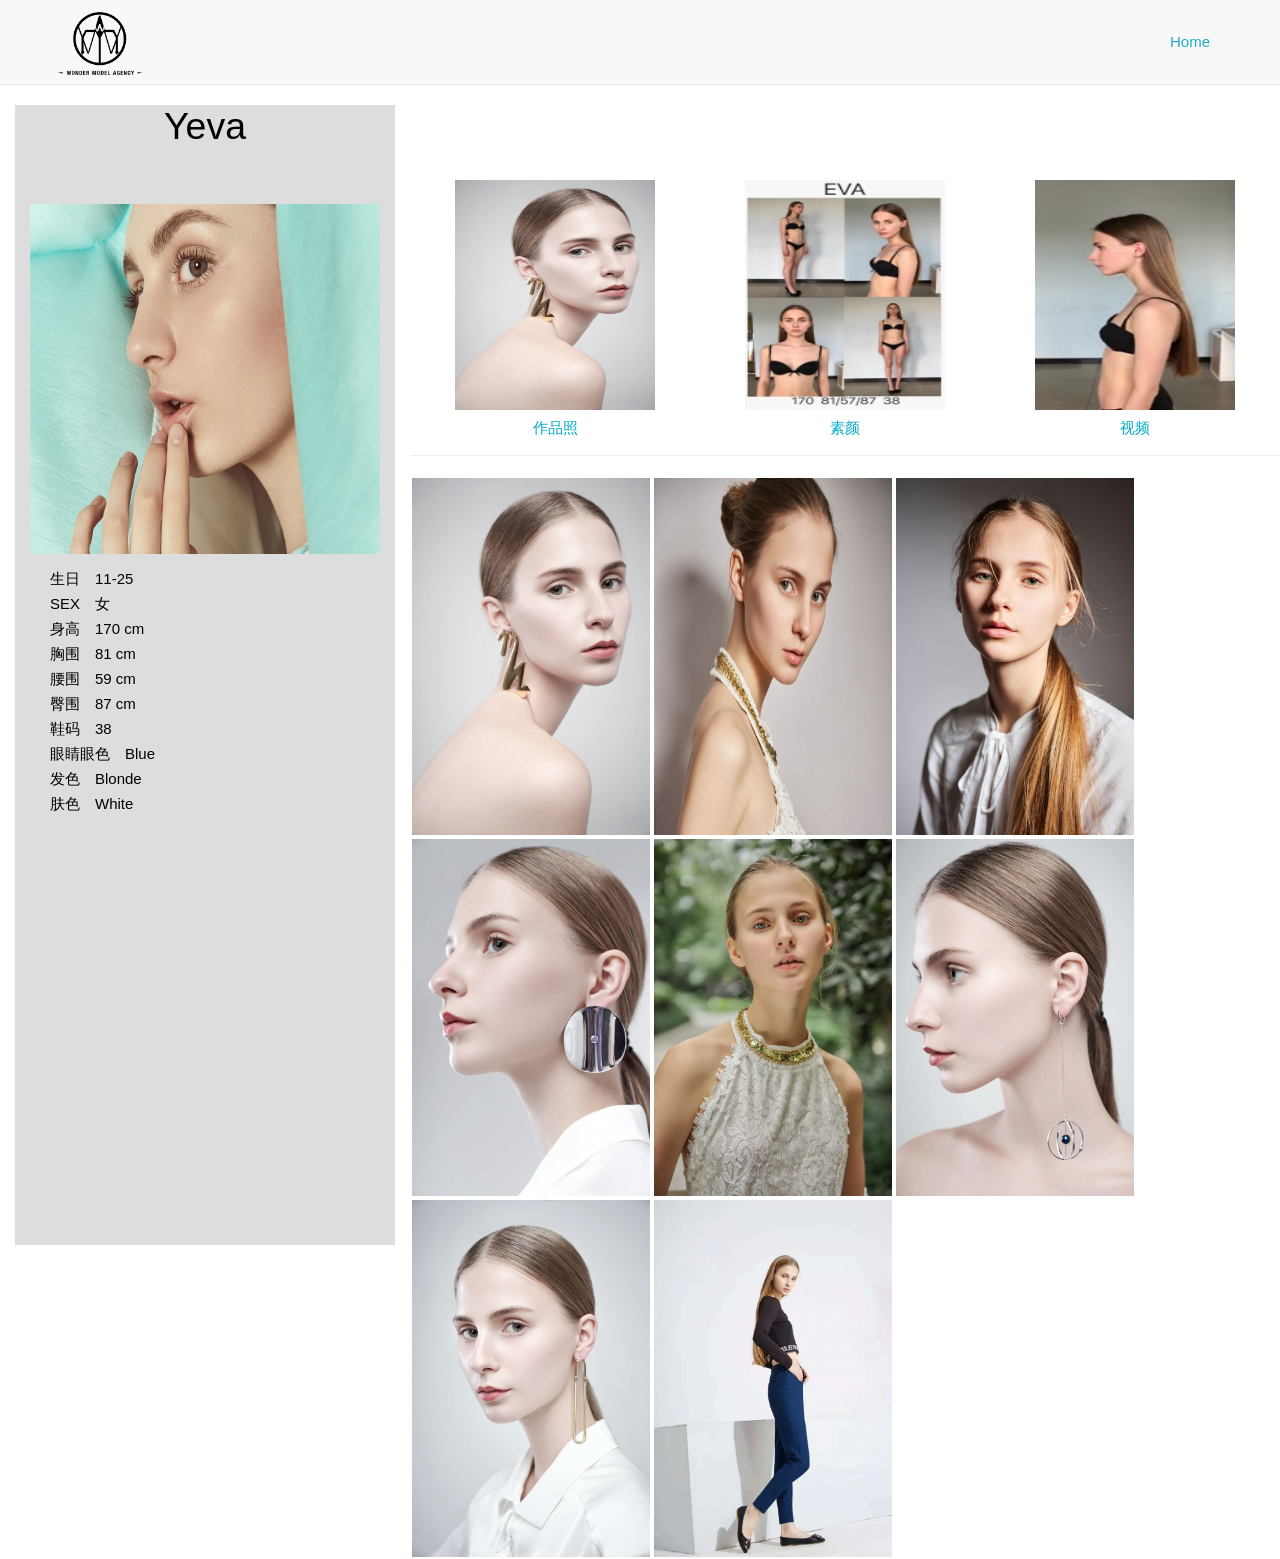
==== commit fe1bc336: "修改代码" ====
--- a/src/main/resources/static/detail.html
+++ b/src/main/resources/static/detail.html
@@ -172,7 +172,7 @@
         <hr/>
         <div class="tab-content">
             <div id="opus" role="tabpanel" class="tab-pane active">
-                <div class="tab-content-item">
+                <div id = "opus-content" class="tab-content-item">
                     <a href="images/model/Yeva/opus/1.jpg" name="imgView" class="tab-content-a">
                         <img src="images/model/Yeva/opus/1.jpg" class="tab-content-img">
                     </a>
@@ -205,7 +205,7 @@
                 </a>
             </div>
             <div id="video" role="tabpanel" class="tab-pane">
-                <div style="height: 400px">
+                <div id="video-content" style="height: 400px">
                     <video ishivideo="true" muted="muted" autoplay="true" isrotate="false" autohide="true" loop="loop"
                            src="images/model/Yeva/video/video.mp4">
                         <source src="images/model/Yeva/video/video.mp4" type="video/mp4">
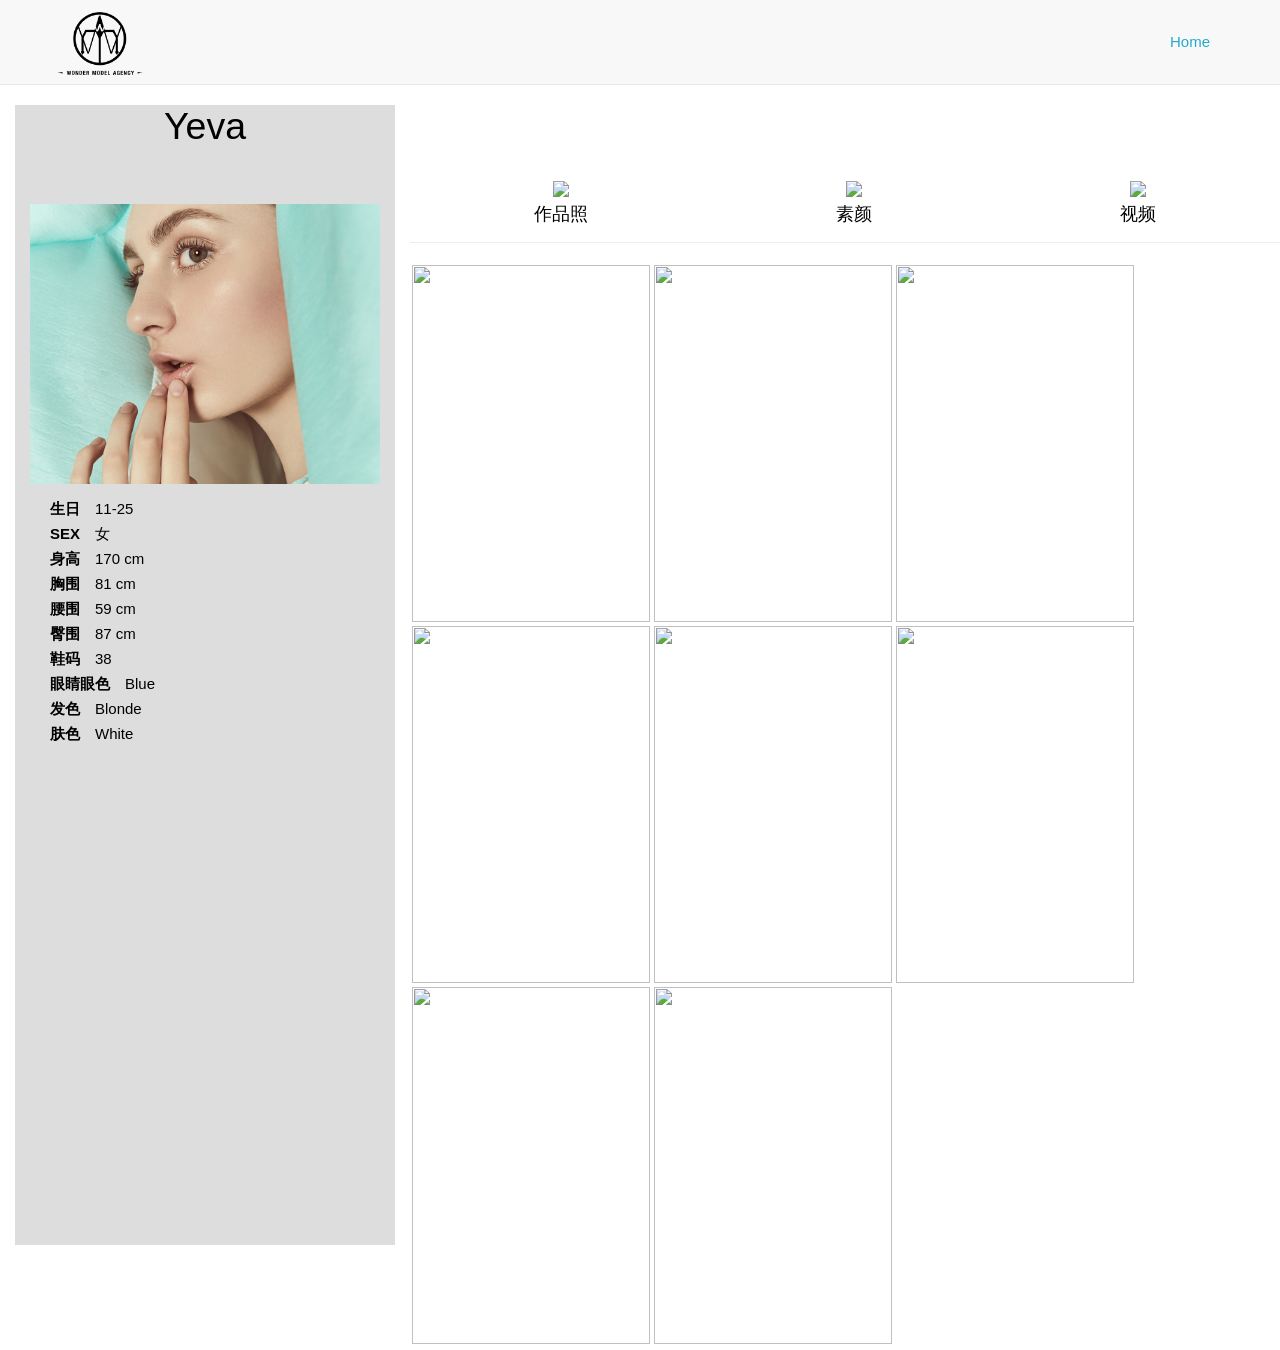
==== commit 5c88fade: "修改代码" ====
--- a/src/main/resources/static/detail.html
+++ b/src/main/resources/static/detail.html
@@ -45,6 +45,7 @@
 
         #data span {
             margin: 15px;
+			font-weight: bold;
         }
 
         #tab-title {
@@ -57,19 +58,23 @@
             flex-grow: 1;
         }
 
-        .tab-title-item a {
+        
+		.tab-title-item_a {
             padding-top: 5px;
             text-decoration: none;
+			color:black;
         }
 
         .tab-title-item img {
-            width: 200px;
-            height: 230px;
+            width: 250	px;
+            height: auto;
         }
 
         .tab-title-item span {
             margin-top: 10px;
             display: inline-block;
+			font-size: 18px;
+			color:black;
         }
 
         .tab-content-img {
@@ -87,6 +92,10 @@
             margin: 2px;
             text-decoration: none;
         }
+		.name{
+			text-shadow: 0px 4px 5px rgba(0,0,0,0.4);
+			font-size: 34px;
+		}
 
     </style>
     <script src="assets/video.min.js"></script>
@@ -131,7 +140,7 @@
             <h2>Yeva</h2>
         </div>
         <div id="image">
-            <img style="width: 350px; height: 350px;" src="images/model/DianaB/1.jpg">
+            <img style="width: 350px; height: auto;" src="images/model/DianaB/1.jpg">
         </div>
         <div id="data" style="margin: 15px;">
             <div style="background-color: #dddddd;width: 350px; height: 350px;">
@@ -243,22 +252,6 @@
             $(this).attr("data-gallery", "");
             $(this).siblings("a").attr("data-gallery", "");
         });
-
-        // 获取当前用户信息
-        $.ajax({
-            type: "GET",
-            url: "/getUser",
-            data: {userId: GetQueryString('userId')},
-            dataType: "json",
-            success: function (data) {
-                var html = '';
-                $.each(data, function (commentIndex, comment) {
-                    html += '<div class="comment"><h6>' + comment['username']
-                        + ':</h6><p class="para"' + comment['content']
-                        + '</p></div>';
-                });
-            }
-        })
     });
 
     // 获取url参数用户Id
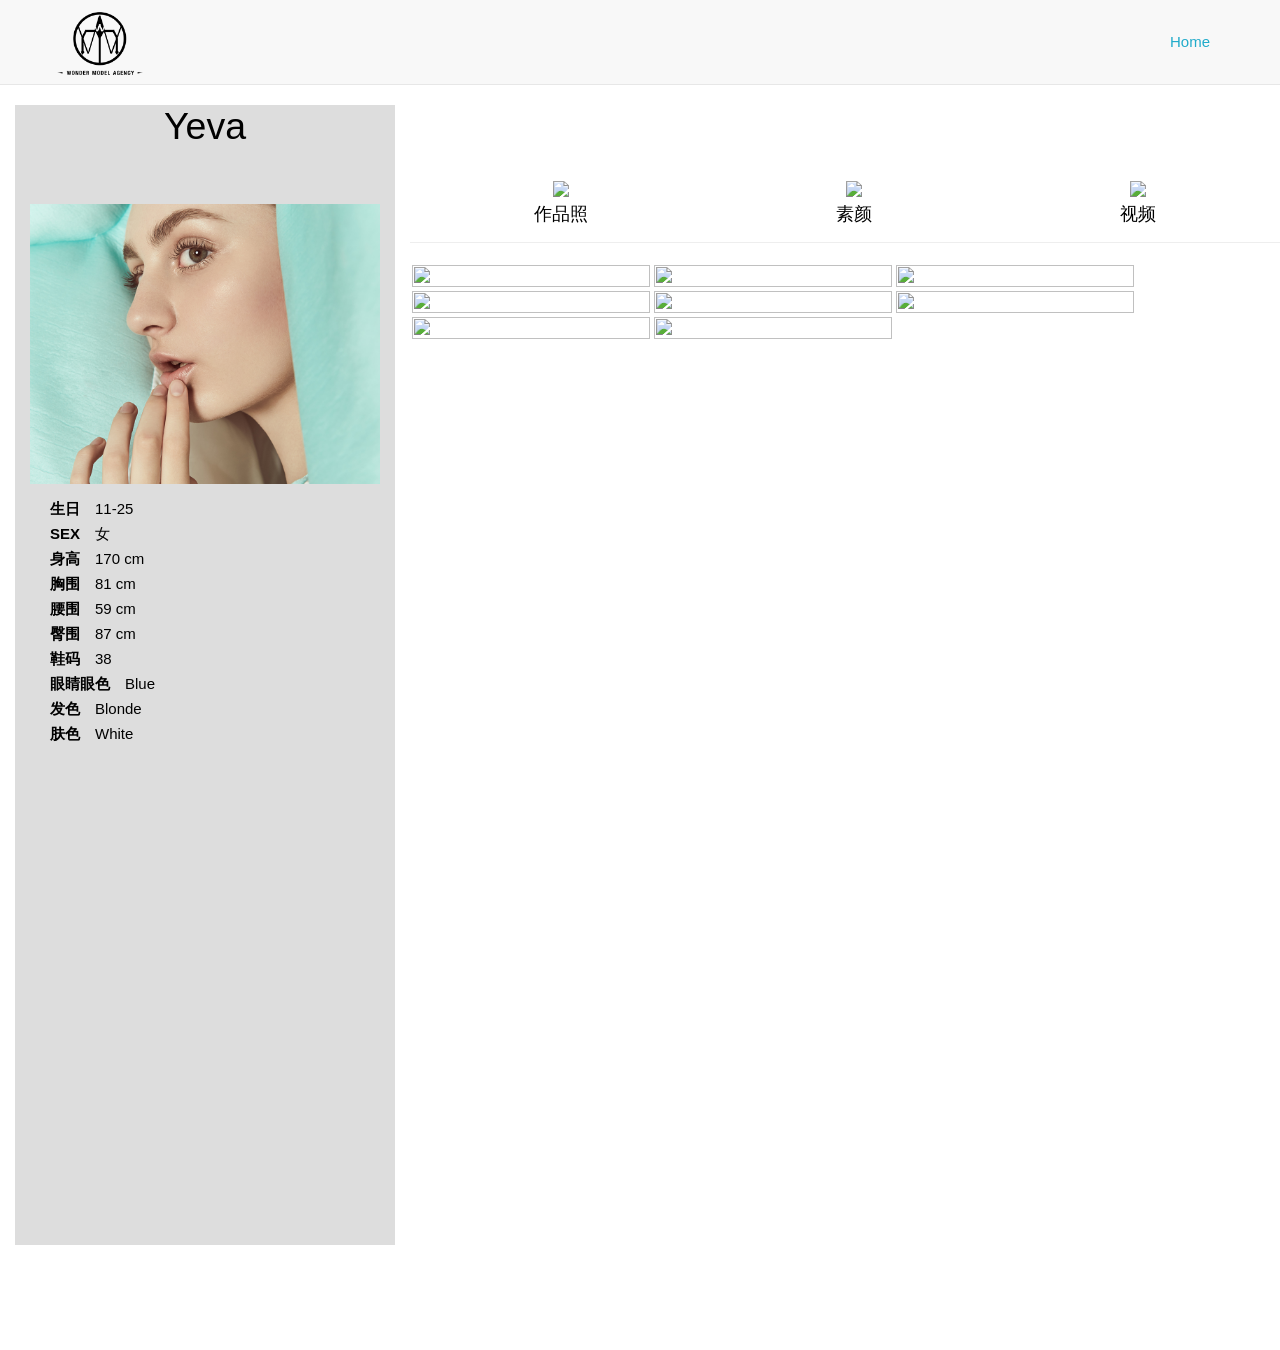
==== commit a4a2ac47: "修改代码" ====
--- a/src/main/resources/static/detail.html
+++ b/src/main/resources/static/detail.html
@@ -66,7 +66,7 @@
         }
 
         .tab-title-item img {
-            width: 250	px;
+            width: 250px;
             height: auto;
         }
 
@@ -79,7 +79,7 @@
 
         .tab-content-img {
             width: 238px;
-            height: 357px;
+            height: 100%;
         }
 
         .tab-content-item {
